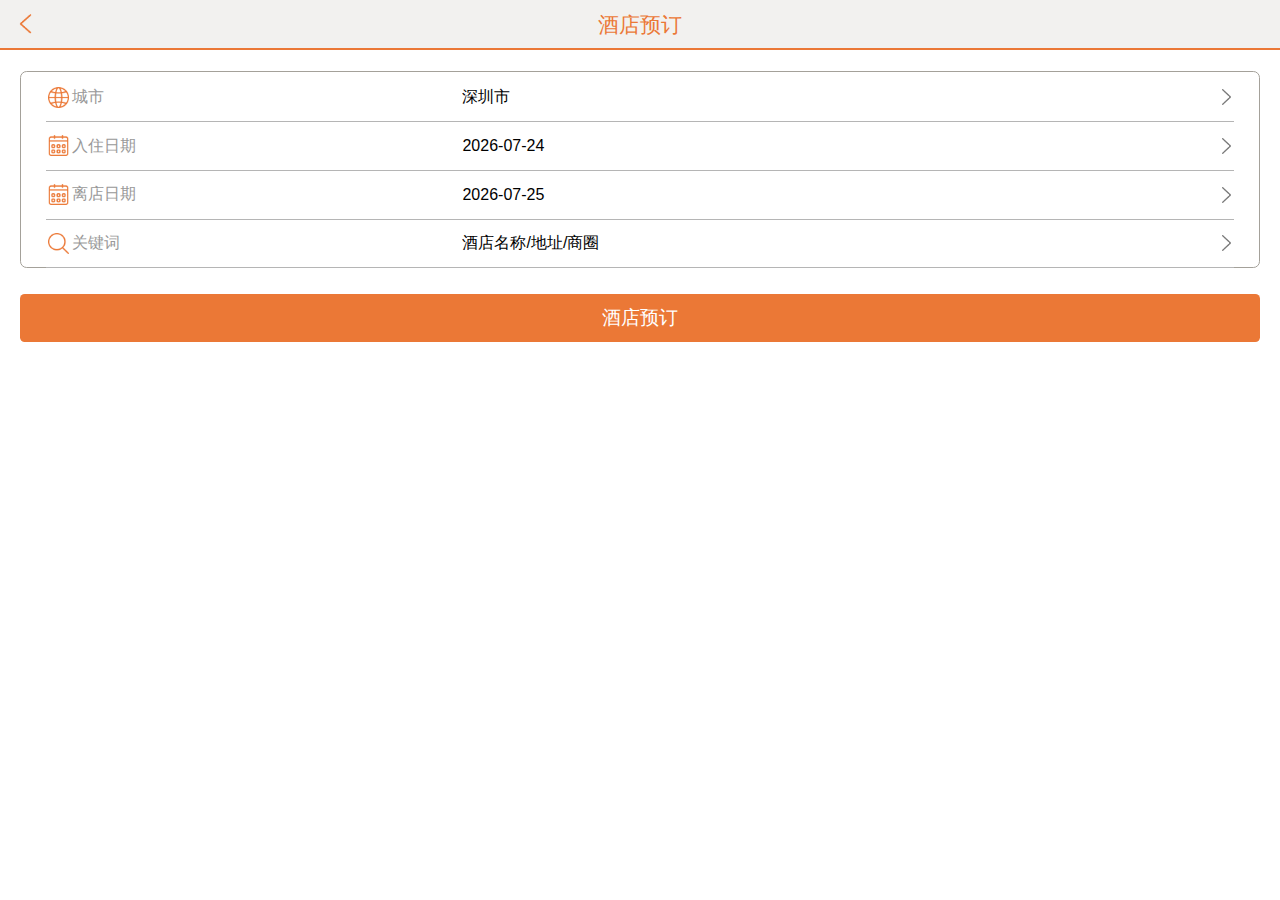
==== mobileDatePicker/index.html @ d3fdb728 "把本地的date控件推送上来" ====
<!doctype html>
<html>
<head>
<meta charset="utf-8">
<meta name="viewport" content="width=device-width,initial-scale=1.0,minimum-scale=1.0,maximum-scale=1.0">
<title>3-酒店预订</title>
<script language="javascript" src="js/jquery-1.8.3.js"></script>
<link rel="stylesheet" type="text/css" href="css/css.css"/>
<style type="text/css">
    /*日期控件样式*/
    .datetb {
        border-collapse: collapse;
        font-size: 12pt;
    }

    .datetb td, .datetb th {
        text-align: center;
        line-height: 2.5;
        vertical-align: middle;
        color: black;
        border: 1px #eee solid;
    }

    .datetb th {
        background-color: #eee;
        border-color: #fff;
    }

    .datetb td {
        padding: 5pt 0 8pt 0;
        line-height: 1.5;
    }

    .datetb td.indate {
        color: #fff;
        background-image: url(images/bg_dateselect_in.png);
        background-repeat: no-repeat;
        background-position: center top;
        background-size: auto 100%;
    }

    .datetb td.outdate {
        color: #fff;
        background-image: url(images/bg_dateselect_out.png);
        background-repeat: no-repeat;
        background-position: center top;
        background-size: auto 100%;
    }

    .datetb td.selected {
        background-color: #999;
        color: #fff
    }

    .datetb .disable {
        color: #999;
    }

    .datetb .disabel1 {
        color: #999;
    }
</style>
<script language="javascript" type="text/javascript" src="js/jQuery.mobileDatePicker.js"></script>
</head>

<body style="background-color:#fff">
<div class="header">
    <a class="back" href="#"></a>
    <span>酒店预订</span>
</div>
<div class="HS">
    <div class="form">
        <table border="0" cellpadding="0" cellspacing="0" width="96%">
            <tr>
                <th>
                    <div class="wrap ct">城市</div>
                </th>
                <td>
                    <input type="text" class="txt" value="深圳市"/>
                </td>
            </tr>
            <tr>
                <th>
                    <div class="wrap date">入住日期</div>
                </th>
                <td>
                    <input type="text" class="txt" value="" id="indate"/>
                </td>
            </tr>
            <tr>
                <th>
                    <div class="wrap date">离店日期</div>
                </th>
                <td>
                    <input type="text" class="txt" value="" id="outdate"/>
                </td>
            </tr>
            <tr>
                <th class="search">
                    <div class="wrap search">关键词</div>
                </th>
                <td>
                    <input type="text" class="txt" value="酒店名称/地址/商圈"/>
                </td>
            </tr>
        </table>
    </div>
    <a href="#" class="btnC">酒店预订</a>
</div>
<script language="javascript" type="text/javascript">
    $(function () {
        $.fn.mobileDatePicker({
            FromFeild: "#indate",			//开始日期input ID
            ToFeild: "#outdate",		    //结束日期input ID
            dateNow: "",				    //今天日期，建议传入服务器的日期如：2015-02-05 为空默认使用用户端的日期
            getDateFrom: "indateRequest",   //获取url的get方式的日期传参 优先级最大 >> input value值  >> dateNow的值
            getDateTo: "outdateRequest",	//获取url的get方式的日期传参 优先级最大
        });
    })
</script>

</body>
</html>
---- mobileDatePicker/css/css.css ----
/*初始化*/
.clearfix:after{content:"."; display:block; clear:both; line-height:0; font-size:0; height:0; overflow:hidden; visibility:hidden;}
.clearfix{*zoom:1;}
.clear{display:block; height:0; font-size:0; line-height:0; visibility:hidden; overflow:hidden; clear:both;}
p,ul,ol,li,body,h1,h2,h3,h4,h5,h6,dl,dd,form,input,li,dd{margin:0; padding:0;}
body{font-size:12pt; color:#484848; font-family:Arial, Helvetica, sans-serif; background-color:#eeeee6;}
h1,h2,h3,h4,h5,h6{font-size:12pt;}
img{border:none}
ul li{list-style-type:none;}
ol{}
/*初始化*/

/*公用头部title*/
.header{position:relative; line-height:34pt; font-size:16pt; font-family:"微软雅黑"; color:#eb7836; background-color:#f2f1ef; text-align:center; border-bottom:2pt #eb7836 solid; padding-top:2pt;}
.header .back{position:absolute; display:block; cursor:pointer; width:38pt; height:36pt; left:0; top:0; background-repeat:no-repeat; background-position: center center; background-image:url(../images/btn_menubar_back.png); background-size: auto 100%;-webkit-background-size: auto 100%;}
.header .txtBtn{height:34pt; display:block; padding:0 8pt 0 8pt; font-size:13pt; color:#eb7836; text-decoration:none; position:absolute; right:0; top:2pt;}
.header .icoBtn{padding:0 8pt 0 18pt; background-image:url(../images/icon_o_phone.png); background-repeat:no-repeat; background-position:1pt center; background-size:auto 14pt;}



.btnC,.btnG{padding:8pt 10pt; min-width:48pt; font-size:14pt; border-radius:3.5pt; background-color:#eb7836; color:#fff; border:0; display:inline-block; text-align:center; text-decoration:none;}
.btnC:link,.btnC:hover,.btnG:link,.btnG:hover{text-decoration:none; color:#fff;}
.btnG{background-color:#b5b5b5;}

/*login*/
.loginWrap{margin:25pt 15pt 15pt 15pt;}
.loginWrap .textWrap .outer{}
.textWrap{border:1pt #a4a19a solid; border-radius:5pt;}
.textWrap th{vertical-align:middle;}
.textWrap th img{vertical-align:top;}
.textWrap .txt{font-size:12pt; color:#333; border:0; width:96%; text-indent:2pt; margin:10pt 0;}
.textWrap .def{color:#999;}
.loginWrap .btnWrap{padding-top:16pt;}
.loginWrap .btnC{width:48%;}
.loginWrap .msg{padding:16pt 0 12pt 0;}
.loginWrap .lb{color:#666;}
.loginWrap .lberror{color:red;}
.loginWrap .kr{border-top:1pt #999 solid;}
.loginWrap .kr h2{font-size:12pt; padding:4pt 0; padding-left:15pt; background-image:url(../images/icon_info.png); background-repeat:no-repeat; background-size: auto 60%; background-position:left center;}
.loginWrap .kr ol{padding-left:15pt;}
.loginWrap .kr ol li{padding:2pt 0;}

/*userBind*/
.uBind{}
.uBind .tbWrap{border-bottom:#b5b5b5 1pt solid;background-color:#fff;}
.uBind .tb{margin:0 auto; position:relative; bottom:-1pt; width:98%; border-collapse:collapse;}
.uBind td,.uBind th{padding:12pt 2pt; border-bottom:1pt #b5b5b5 solid; }
.uBind th{text-align:right; font-weight:normal;}
.uBind .btnC{width:96%; display:block; margin:18pt auto; padding-left:0; padding-right:0;}

/*酒店预订*/
.HS{background-color:#fff; padding:1pt 0  40pt 0;}
.HS .form{border:1pt #a4a19a solid; border-radius:5pt; margin:15pt;}
.HS .form table{margin:0 auto; position:relative; bottom:-1pt;}
.HS .form td,.HS .form th{padding:8pt 2pt; border-bottom:1pt #b5b5b5 solid; color:#333; font-size:12pt; vertical-align:middle; text-align:right}
.HS .form th{font-weight:normal; color:#999; text-align:left;}
.HS th .wrap{background-position:left center; background-repeat:no-repeat; background-size:auto 16pt; padding:2pt 0; padding-left:18pt; white-space:nowrap }
.HS th .ct{background-image:url(../images/icon_HS_city.png);}
.HS th .date{background-image:url(../images/icon_HS_date.png);}
.HS th .search{background-image:url(../images/icon_HS_search.png);}


/*.HS td .wrap{background-position:right center; background-repeat:no-repeat; background-size:auto 16pt; padding:2pt 0; padding-right:18pt; background-image:url(images/icon_arrow_right.png);}
*/
.HS .txt{ width:88%;border:0; font-size:12pt;background-position:right center; background-repeat:no-repeat; background-size:auto 12pt; padding:2pt 0; padding-right:18pt; background-image:url(../images/icon_arrow_right.png);}
.HS .btnC{display:block; margin:20pt 15pt; padding-left:0; padding-right:0;}



/*选择城市*/
.Ct-Sl{margin-right:36pt;}
.Ct-Sl .txtWrap{background-color:#fff; padding-left:18pt; border-radius:14pt; background-image:url(../images/icon_search_gray.png); background-repeat:no-repeat; background-size: auto 14pt; background-position:3pt center; border:0; margin:10pt; overflow:hidden;}
.Ct-Sl .txt{padding:6pt 12pt 6pt 0pt;font-size:12pt; color:#999; border:0; width:90%; background-color:transparent;}

.Ct-Sl h2{margin:0 0 0 10pt; padding:6pt 0; padding-left:16pt; background-position:left center; background-size:auto 14pt; background-repeat:no-repeat; color:black; background-image:url(../images/icon_city_title_location.png);}
.Ct-Sl h2.hot{background-image:url(../images/icon_city_title_hot.png)}
.Ct-Sl ul{color:#999; font-size:12pt; padding:1pt 5pt 2pt 5pt; background-color:#fff;}
.Ct-Sl li{line-height:1.2; padding:8pt; border-bottom:1pt #b5b5b5 solid;}
.rFixed{position:absolute; overflow:scroll;/* height:calc(100% - 38pt);*/ width:34pt; border-left:1pt #be961e solid; border-right:1pt #be961e solid; background-color:white; text-align:center; right:0; top:38pt;}
.rFixed a{display:block; color:#f08300; padding:3pt 0; margin-top:2pt; text-decoration:none;}
.rFixed .t{ padding:3pt 0; font-size:10pt; color:#f08300; padding-bottom:12pt;}

/*关键字-行政区域*/
.s_form{background-color:#fff; padding-left:18pt; border-radius:14pt; background-image:url(../images/icon_search_gray.png); background-repeat:no-repeat; background-size: auto 14pt; background-position:3pt center; border:0; margin:5pt 10pt; overflow:hidden; border:1pt #e0e0e0 solid;}
.s_form .txt{padding:6pt 12pt 6pt 0pt;font-size:12pt; color:#999; border:0; width:90%; background-color:transparent;}
.s_box{}
.s_box th{background-color:#eeeee6; vertical-align:top; padding:1pt 0; font-weight:normal; padding-bottom:10pt;}
.s_box th a{display:block; margin:25pt 4pt 0 4pt; padding:6pt; border-radius:12pt; color:#fff; text-decoration:none; background-color:#999; white-space:nowrap; text-align:center;}
.s_box th a.selected{background-color:#eb7836;}
.s_box td{background-color:#fff; vertical-align:top; padding-bottom:10pt;}
.s_box ul{padding-left:6pt;}
.s_box li{color:#999; padding:7pt 0pt; border-bottom:1pt #b5b5b5 solid;}


/*酒店列表*/
.hotelList{background-color:#fff;padding:2pt 0 40pt 0;}
.hotelList ul{margin:0 8px;}
.hotelList li{border-bottom:1pt #b5b5b5 solid; padding:8pt 0 4pt 0; position:relative;}
.hotelList h3{font-size:14pt; color:#333; line-height:1.25; padding-botom:2pt;}
.hotelList a,.hotelList a:link{text-decoration:none;}
.hotelList a h3,.hotelLista:link h3{color:#333; text-decoration:none;}
.hotelList .uplus{padding:3pt 0 3pt 2pt;}
.hotelList .uplus img{ height:14pt; vertical-align:top;  margin-right:6pt; width:auto;}
.hotelList .distance{font-size:10pt; padding:3pt 10pt 1pt 14pt; background-image:url(../images/icon_hotelList_location.png); background-repeat:no-repeat; background-size: auto 12pt; background-position:left 2pt; color:#999;}
.hotelList a .distance,.hotelList a:link .distance{color:#999; text-decoration:none;}
.hotelList .price{color:#f08300; font-size:14pt; position:absolute; right:4pt; top:25pt;}
.hotelList .price em{font-style:normal; font-size:10pt;}
.HLsiftBar{width:100%; height:32pt;left:0; bottom:4pt; position:fixed;}
.HLsiftBar .inner{margin:0 5pt;}
.HLsiftBar table{background-color:#f2f1ef; border-collapse:collapse; text-align:center;}
.HLsiftBar td{border:1pt #bfbfbf solid; }
.HLsiftBar a{color:#eb7836; text-decoration:none; display:block;padding:8pt 0;}
.HLsiftBar a.selected{color:#000;}
.HLsiftBar i{display:inline-block; background-repeat:no-repeat; background-size:auto 12pt; background-position:left center; font-style:normal; padding-left:14pt; padding-top:2pt;}
.HLsiftBar i.distance{background-image:url(../images/icon_hoteSift_distance_o.png)}
.HLsiftBar i.price{background-image:url(../images/icon_hoteSift_price_o.png)}
.HLsiftBar .selected .distance{background-image:url(../images/icon_hoteSift_distance_b.png)}
.HLsiftBar .selected .price{background-image:url(../images/icon_hoteSift_price_o.png)}

/*酒店详情*/

.HD{background-color:#e5e5e5;}
.HD .topInfo{background-color:white; padding:2pt 6pt 8pt 6pt; border-bottom:1pt #bfbfbf solid;}
.HD h1{font-size:14pt; color:#333; border-bottom:1pt #b5b5b5 solid; padding:12pt 0 5pt 0;}
.HD .topInfo .im{width:60pt; float:left; margin-top:5pt;}
.HD .topInfo .r{margin:10pt 0 0 68pt;}
.HD .r img{width:16pt; height:16pt; vertical-align:top; margin-right:4pt;}
.HD .r .distance{font-size:10pt; padding:3pt 0 1pt 14pt; margin-top:8pt; background-image:url(../images/icon_hotelList_location.png); background-repeat:no-repeat; background-size: auto 12pt; background-position:left 2pt; color:#999; }
.HD table{margin-top:6pt;}
.HD th{color:#333; background-color:#f8f8f8; border-bottom:1pt #e0e0e0 solid; padding:5pt 1pt; line-height:1.25;}
.HD td{text-align:center; color:#666; padding:5pt 2pt; vertical-align:middle; background-color:#fff;}
.HD .btnC,.HD .btnG{padding:4pt 3pt; min-width:40pt;}
.HD .title{color:#333; background-color:#f8f8f8; margin-top:6pt; border-bottom:1pt #e0e0e0 solid; padding:7pt 0 6pt 20pt; background-position:6pt center; background-size:auto 12pt; background-repeat:no-repeat; background-image:url(../images/icon_hd_title_fold.png)}
.HD .ts{background-image:url(../images/icon_hd_title_extend.png)}
.HD .txtInfo{background-color:white; padding:5pt 6pt 5pt 10pt; font-size:10pt; line-height:1.5; border-bottom:1pt #bfbfbf solid;}
.HD .map{background-color:#fff;}
.HD .map img{width:100%;}

/*填写订单*/
.OS{}
.OS .moudel{border-bottom:6pt #e5e5e5 solid; color:#999}
.OS .moudel .item{border-top:1pt #b5b5b5 solid; padding:8pt 0; margin:0 5pt;}
.OS .moudel .h{font-weight:bold; color:#333;border-top:0; padding-top:12pt;}
.OS .moudel .range{padding-left:15pt; padding-top:9pt; border-top:0; background-image:url(../images/icon_date_g.png); background-position:left center; background-repeat:no-repeat; background-size:auto 12pt;}
.OS .moudel .range em{color:#f08300; font-style:normal}
.OS .moudel .num{}
.OS .num{display:inline-block;font-size:14pt; border:1pt #e0e0e0 solid; height:18pt; overflow:hidden; float:right;}
.OS .num .reduce,.OS .num .add{border-right:1pt #e0e0e0 solid; line-height:18pt; color:#999; text-align:center; padding:0 9pt; background-color:#f8f8f8; display:inline-block; font-style:normal; }
.OS .num .add{border-right:0;border-left:1pt #e0e0e0 solid;}
.OS .num .text{border:0; font-size:14pt; width:24pt; line-height:14pt;height:14pt; padding:0; margin:0; text-align:center; padding:0 4pt; color:#333;} 
.OS .roomtype{float:left; margin-top:3pt;}
.OS .tbp{border-collapse:collapse;color:#999}
.OS .tbp td{padding:7pt 5pt;border-bottom:1pt #b5b5b5 solid; }
.OS .txt{color:#666; text-align:right; font-size:12pt; height:14pt; padding:4pt 12pt 4pt 0; text-indent:15pt; background-image:url(../images/icon_arrow_right.png); background-repeat:no-repeat; background-position:right center; background-size:auto 12pt; color:#666; border:0;}
.OS .tbcoupon{text-align:left;}
.OS .tbcoupon td{vertical-align:middle; border-bottom:3pt #e5e5e5 solid;}
.OS .tbcoupon td.sp{padding:1pt; background-color:#e5e5e5;}
.OS .tbcoupon a{display:block;; background-repeat:no-repeat; background-position:right center; background-size:auto 12pt; color:#666; border:0; padding:7pt 16pt 7pt 3pt; color:#666; text-decoration:none; margin-right:6pt; background-image:url(../images/icon_arrow_right.png);}
.OS  .privInner{color:#999; height:14pt; display:block; padding:2pt 4pt 2pt 14pt; background-repeat:no-repeat; background-position:left center; background-size:auto 12pt;}
.OS .priv .privInner{background-image:url(../images/icon_coupon_1.png)}
.OS .special .privInner{background-image:url(../images/icon_coupon_2.png)}
.OS .given .privInner{background-image:url(../images/icon_prvi_given.png)}
.OS .group .privInner{background-image:url(../images/icon_prvi_group.png)}
.OS .minus .privInner{background-image:url(../images/icon_prvi_minus.png)}
.OS .special1 .privInner{background-image:url(../images/icon_prvi_special1.png)}
.OS .tbcoupon .sld{margin-right:0; background-image:url(../images/bg_r_b_tick_g.png); background-size:20pt; background-position:right bottom;}
.OS .tbcoupon .selected{background-image:url(../images/bg_r_b_tick_o.png); color:#eb7836}
#prev,#next{display:inline-block; cursor:pointer}




.OS .special td{vertical-align:middle;}
.OS .totalinfo td{padding:7pt 5pt;}
.OS .dsc{background-color:#e5e5e5; font-size:10pt; line-height:1.5; color:#666;padding:8pt 5pt 5pt 20pt; background-image:url(../images/icon_info.png); background-position:5pt 8pt; background-repeat:no-repeat; background-size:auto 12pt;margin:0;}
.OS .btnbar{padding:12pt 5pt;}
.OS .btnbar .l{float:none; padding-bottom:5pt;}
.OS .btnbar .btnC{float:none;}
.OS .btnbar .l .p{color:#eb7836;}
.OS .btnbar .l .f{font-size:16pt;}
.OS .btnbar .l1{float:left; padding-bottom:0; padding-top:6pt;}
.OS .btnbar .btnC1{float:right;}
.tbp tr td:nth-child(1),.totalinfo tr td:nth-child(1){width:45%}
.tbp tr td:nth-child(2),.totalinfo tr td:nth-child(2){padding-left:0; padding-right:0; text-align:left; width:55%;}
.OS .tbp .txt,.OS .totalinfo .txt{width:100%; padding-left:0; padding-right:0; text-indent:6pt; text-align:left; background-image:none;}



/*优惠券选择*/
.Cs-rmd{color:#666; line-height:1.5; padding:10pt 5pt;}
.Csdate{margin:0 5pt 0 5pt; position:relative; height:1px; z-index:2; bottom:-1pt;}
.Csdate .tb{}
.Csdate .tb td{font-size:8pt;border:0; background-color:#fcf6df; vertical-align:top; border-top:3pt #999 solid; color:#999;text-align:center;}
.Csdate .tb .sl{border-color:#f08300; color:#f08300;/* border-left:1pt #f08300 solid; border-right:1pt #f08300 solid; */}
.Csdate .tb .sp{background-color:transparent; border-top:0;}
.Csdate .tb .sp div{width:6pt; }
.Csdate .item{ position:relative;}
.Csdate .tb td .uper{height:6pt; position:absolute; left:40%; bottom:-2px; display:none;}
.Csdate .tb .sl .uper{display:block;}

.Csdate .item .t{padding:4pt 2pt; line-height:1.25}
.Csdate .item .s{padding:3pt 2pt; line-height:1.25}
.Csdate .inner{margin:0 12pt; position:relative; overflow:hidden;}
.Csdate .tbWrap{position:absolute; left:0;}
.Csdate .btnLeft,.Csdate .btnRight{ height:30pt; width:16pt; display:block; background-size:65%; background-image:url(../images/icon_arrow_left.png); background-repeat:no-repeat; position:absolute; z-index:9; top:2pt; left:-5pt; background-position:center center;}
.Csdate .btnRight{ right:-5pt; left:auto; background-image:url(../images/icon_arrow_right.png);}

.couponWrap{margin:0 6pt; background-color:#fff; border:1pt #be961e solid; position:relative; z-index:1;}
.couponWrap td{ }

.coupontb{border-collapse:collapse;}
.coupontb td{border:4pt #fff solid; border-right:0;}
.coupontb .tdbtn{background-color:#f6de34; color:#010101; padding:0 2pt; text-align:center; white-space:nowrap;border-right:4pt #fff solid;border-left:0;}
.coupontb .tdselected{background-color:#ccc; background-image:url(../images/icon_coupon_used.png); background-position:center center; background-size:85% auto; background-repeat:no-repeat;border-right:4pt #fff solid;border-left:0;}
.coupontb .cpinfo{position:relative;color:white; overflow:hidden; background-color:#f20033;}
.coupontb .cpinfo p{padding:3pt 4pt; line-height:1.25; font-size:8pt;}
.coupontb .cpinfo .val{font-size:8pt; text-align:center}
.coupontb .cpinfo .val span{font-size:16pt;}
.coupontb .cpinfo .validity{font-size:8pt; line-height:1.5; padding-top:2pt; text-indent:5pt; overflow:hidden; text-overflow:ellipsis; position:absolute; left:0; bottom:0; background-color:rgba(0,0,0,0.8); width:100%; white-space:nowrap}
.dsc{font-size:10pt; line-height:1.5; color:#666;padding:8pt 5pt 5pt 20pt; background-image:url(../images/icon_info.png); background-position:5pt 8pt; background-repeat:no-repeat; background-size:auto 12pt; margin:5pt;}
.couponBind{margin:5pt; border:1pt #ccc solid; border-radius:3pt; background-color:#fff;}
.couponBind .txt{float:left; width:72%; border:0; padding:5pt 0; margin:3pt 0 0 3pt; color:#666;}
.couponBind .btnC{float:right; padding:6pt 2pt; margin:2pt;}
.couponBind .def{color:#999;}



/*预订成功待支付*/
.revs{}
.revs h1{color:#239f39; line-height:1.25; padding:6pt 5pt; border-bottom:6pt #e5e5e5 solid; background-color:#fff; text-align:center;}
.revs h1 span{display:inline-block; padding:3pt 0 3pt 16pt; background-image:url(../images/icon_g_trick.png); background-position:left center; background-repeat:no-repeat; background-size:12pt auto;}
.revs .info{line-height:1.25; font-size:11pt;margin:0 6pt; padding:10pt 0 0 0;}
.revs .info p{padding:4pt 0;}
.revs .btnC{display:block; margin:12pt 6pt; border-radius:15pt; background-color:#eb7836}
.HLsiftBar i.goon{background-image:url(../images/icon_footBar_goon.png)}
.HLsiftBar i.order{background-image:url(../images/icon_footBar_order.png)}
.HLsiftBar i.home{background-image:url(../images/icon_footBar_home.png)}


/*订单列表*/
.orderList{}
.orderList .nav{background-color:#fff;}
.orderList .nav td{cursor:pointer; border-bottom:4pt #e5e5e5 solid; padding:6pt 2pt; line-height:1.5; text-align:center;}
.orderList .nav .selected{border-color:#eb7836; color:#eb7836;}
.orderList .list{min-height:240pt; margin:0 5pt 0 32pt; padding:10pt 0 12pt 0; border-left:1pt #888 solid;}
.orderList .list li{margin:12pt  0 0 5pt; background-color:#fff; border-radius:5pt; padding:5pt; position:relative;background-size:36pt 36pt; background-repeat:no-repeat; background-position:right top;line-height:1.25;}
/*.orderList .list .ostate{width:18pt; height:18pt; background-size:100%; background-repeat:no-repeat; background-position:righ top;}
*/
.orderList .list .checked{background-image:url(../images/icon_orderState_checked.png)}
.orderList .list .checking{background-image:url(../images/icon_orderState_checking.png)}
.orderList .list .cancel{background-image:url(../images/icon_orderState_cancel.png)}
.orderList .list h2{padding:3px 0; padding-right:10pt;}
.orderList .list p{font-size:10pt;  padding:1pt 0; color:#787878}
.orderList .phone,.orderList .location{display:inline-block; padding:2pt 5pt 0pt 14pt; background-image:url(../images/icon_o_phone.png); background-size:12pt auto; background-repeat:no-repeat; background-position:left center;}
.orderList .location{background-image:url(../images/icon_o_location.png);}
.orderList .roomtype{margin-right:8pt;}
.orderList .aGrenn,.orderList .aGrey{position:absolute; display:block; cursor:pointer; text-decoration:none; font-size:12pt;right:5pt; bottom:4pt; text-align:right; color:#239f39}
.orderList .aGrey{color:#999;}
.orderList li.year{padding:0;margin:0;width:4pt; height:4pt;   border-radius:2pt;  background-color:#333; background-image:none;position:relative; left:-2.5pt;}
.orderList li.year span{font-weight:bold; font-size:8pt; position:absolute; left:-30pt; bottom:-4pt; text-align:right;}
.orderList .point{position:absolute;width:4pt; height:4pt; border-radius:2pt; background-color:#eb7836; left:-7pt; top:12pt;}
.orderList .checked .point{background-color:#eb7836;}
.orderList .cancel .point{background-color:#888;}
.orderList .point span{font-weight:bold; font-size:8pt; position:absolute; left:-22pt; top:-2pt; text-align:right; color:#999;}

/*订单详情*/

.oDetial{color:#999;padding-bottom:10pt;}
.oDetial .topInfo{border-bottom:6pt #e5e5e5 solid;  background-color:#fff;}
.oDetial .item{border-top:1pt #b5b5b5 solid; padding:8pt 0; margin:0 5pt; background-image:url(../images/icon_arrow_right.png); background-repeat:no-repeat; background-position:right center; background-size: auto 12pt; display:block; text-decoration:none;color:#999;}
.oDetial .h{font-weight:bold; border-top:0; color:#333;font-size:12pt; padding-top:16pt; background:none;}
.oDetial .item em{padding:3pt 8pt 1pt 15pt; border-top:0;background-position:left 3pt; background-repeat:no-repeat; background-size:auto 12pt; display:inline-block; font-style:normal;}
.oDetial .addr em{background-image:url(../images/icon_o_location.png)}
.oDetial .phone em{background-image:url(../images/icon_o_phone.png)}
.oDetial .p{background-color:#fff; line-height:1.8;}
.oDetial .p p{background-color:#fff;}
.oDetial .p .m{margin:0 6pt; padding:5pt 6pt 10pt 6pt;border-bottom:1pt #ccc solid;}
.oDetial .p .ipt{color:#666;}
.oDetial .p .wrap{color:#666;font-size:24pt; display:inline-block; padding:0 3pt;}
.oDetial .p .num{color:#239f39;}
.oDetial .p td{vertical-align:middle;}
.oDetial .btnC{display:block; margin:12pt 8pt 0 8pt; padding:7pt;}
.oDetial .btnF{display:block;  margin:12pt 8pt 0 8pt; text-decoration:none; padding:3pt 0 4pt 0; font-size:14pt; border-radius:4pt; background-color:#fff; color:#eb7836; border:1pt #bfbfbf solid;text-align:center; }
.oDetial .btnF span{display:inline-block; padding:3pt 0 2pt 16pt; background-image:url(../images/icon_o_cancel.png); background-size:14pt auto; background-repeat:no-repeat; background-position:left center;}
.oDetial .intotal{text-align:center; color:#666;font-size:10pt;}
.oDetial .intotal em{font-style:normal; font-weight:bold; color:#eb7836; font-size:18pt;}

/*使用买赠页面*/
.ugiven{padding-top:2pt;}
.ugiven a{display:block; margin:3pt 6pt; padding:6pt 12pt 6pt 6pt; line-height:1.5; color:#777; text-decoration:none;border:1pt dashed #ccc;}
.ugiven a.selected{color:#eb7836; border:1pt #eb7836 solid; background-image:url(../images/bg_r_b_tick_o.png); background-size:20pt; background-repeat:no-repeat; background-position:right bottom;}

/*使用团购券码*/
.gbCode{}
.gbCode h2{color:#666; line-height:1.5; padding:10pt 5pt 2pt 5pt; font-weight:normal}
.gbCode .tb{padding:4pt 0 0 0; margin:3pt 6pt;}
.gbCode .tb div{display:table-cell; vertical-align:middle; text-align:center; border:1pt #e0e0e0 solid; padding:3pt 0; background-image:url(../images/bg_icon_radioBox.png); background-size:10pt; background-repeat:no-repeat; background-position:5pt 46%; width:49.8%; border-radius:5pt;padding-left:12pt;}
.gbCode .tb .selected{background-image:url(../images/bg_icon_radioBox_s.png); border:1pt #eb7836 solid;}
.gbCode .tb div img{height:24pt}
.gbCode .tb .sp{border:0; margin:0; padding:4pt; background:none;width:auto;}
.gbCode .tb .end{background:none; border:none;}
.gbCode .tb input{display:none;}


/*补充150207*/
.header .icoToHome{position:absolute;display:inline-block; background-image:url(../images/icon_footBar_home.png); background-repeat:no-repeat; background-position:1pt center; background-size:auto 20pt; width:38pt; height:36pt; background-position:50% 40%; right:2pt;}
.OS .btnbar .l{font-size:.75em;}
.OS .btnbar .l .p {font-size:1.5em;}/*
@media screen and ( min-width: 639px ) {
	.btnbar .p_info{display:inline;}
	.OS .btnbar .l1 {
		padding-top:5pt;
	}
	}
@media screen and ( max-width: 639px ) {
	.btnbar .p_info{display:block;}
	
	.OS .btnbar .l1 {
		padding-top:0;
	}
}
*/
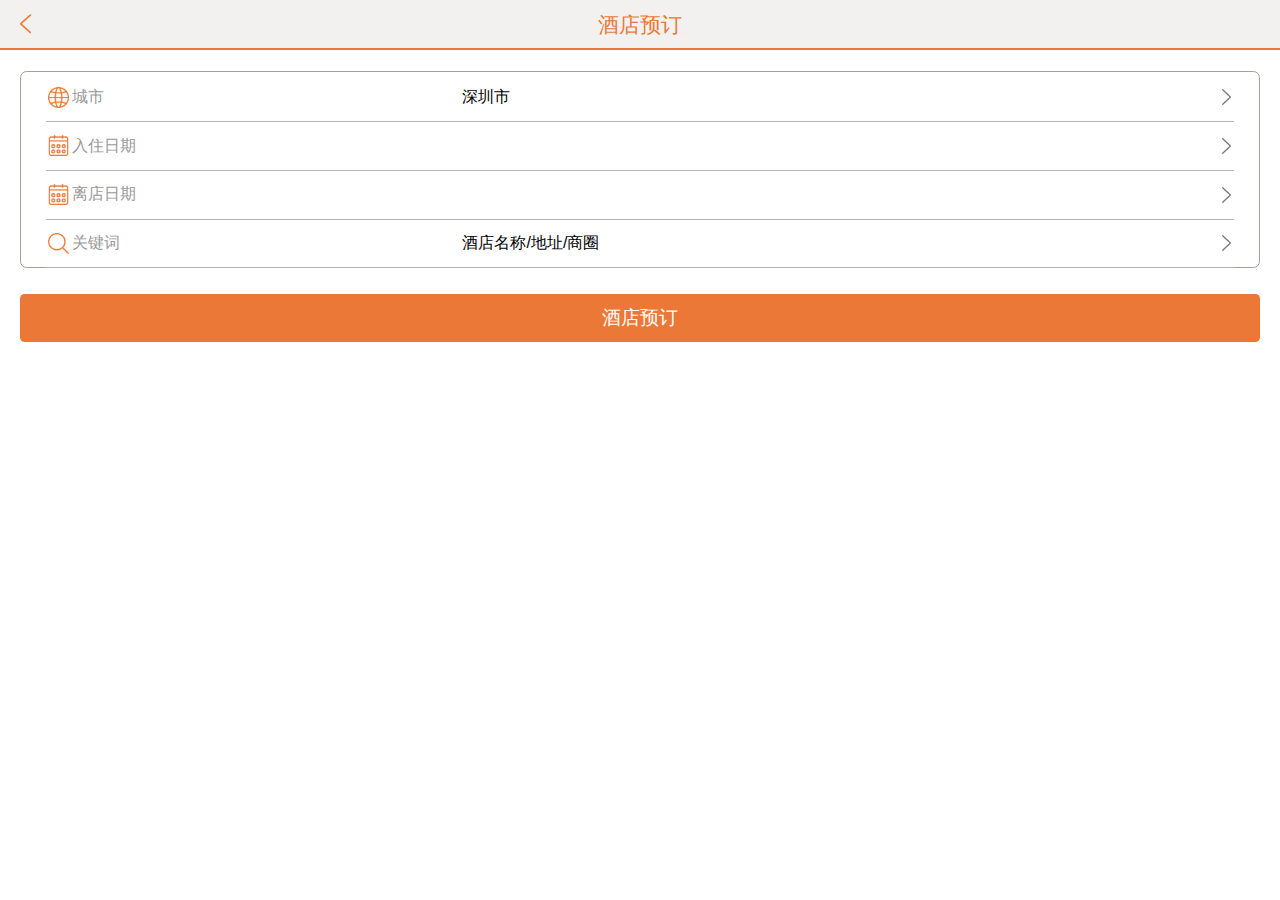
==== commit a3527518: "基本功能的完善" ====
--- a/mobileDatePicker/index.html
+++ b/mobileDatePicker/index.html
@@ -6,60 +6,6 @@
 <title>3-酒店预订</title>
 <script language="javascript" src="js/jquery-1.8.3.js"></script>
 <link rel="stylesheet" type="text/css" href="css/css.css"/>
-<style type="text/css">
-    /*日期控件样式*/
-    .datetb {
-        border-collapse: collapse;
-        font-size: 12pt;
-    }
-
-    .datetb td, .datetb th {
-        text-align: center;
-        line-height: 2.5;
-        vertical-align: middle;
-        color: black;
-        border: 1px #eee solid;
-    }
-
-    .datetb th {
-        background-color: #eee;
-        border-color: #fff;
-    }
-
-    .datetb td {
-        padding: 5pt 0 8pt 0;
-        line-height: 1.5;
-    }
-
-    .datetb td.indate {
-        color: #fff;
-        background-image: url(images/bg_dateselect_in.png);
-        background-repeat: no-repeat;
-        background-position: center top;
-        background-size: auto 100%;
-    }
-
-    .datetb td.outdate {
-        color: #fff;
-        background-image: url(images/bg_dateselect_out.png);
-        background-repeat: no-repeat;
-        background-position: center top;
-        background-size: auto 100%;
-    }
-
-    .datetb td.selected {
-        background-color: #999;
-        color: #fff
-    }
-
-    .datetb .disable {
-        color: #999;
-    }
-
-    .datetb .disabel1 {
-        color: #999;
-    }
-</style>
 <script language="javascript" type="text/javascript" src="js/jQuery.mobileDatePicker.js"></script>
 </head>
 
@@ -109,12 +55,14 @@
 </div>
 <script language="javascript" type="text/javascript">
     $(function () {
-        $.fn.mobileDatePicker({
+        $.mobileDatePicker({
             FromFeild: "#indate",			//开始日期input ID
             ToFeild: "#outdate",		    //结束日期input ID
             dateNow: "",				    //今天日期，建议传入服务器的日期如：2015-02-05 为空默认使用用户端的日期
             getDateFrom: "indateRequest",   //获取url的get方式的日期传参 优先级最大 >> input value值  >> dateNow的值
             getDateTo: "outdateRequest",	//获取url的get方式的日期传参 优先级最大
+            dayLimit:0,
+            callBack:function(){console.log('111')}
         });
     })
 </script>
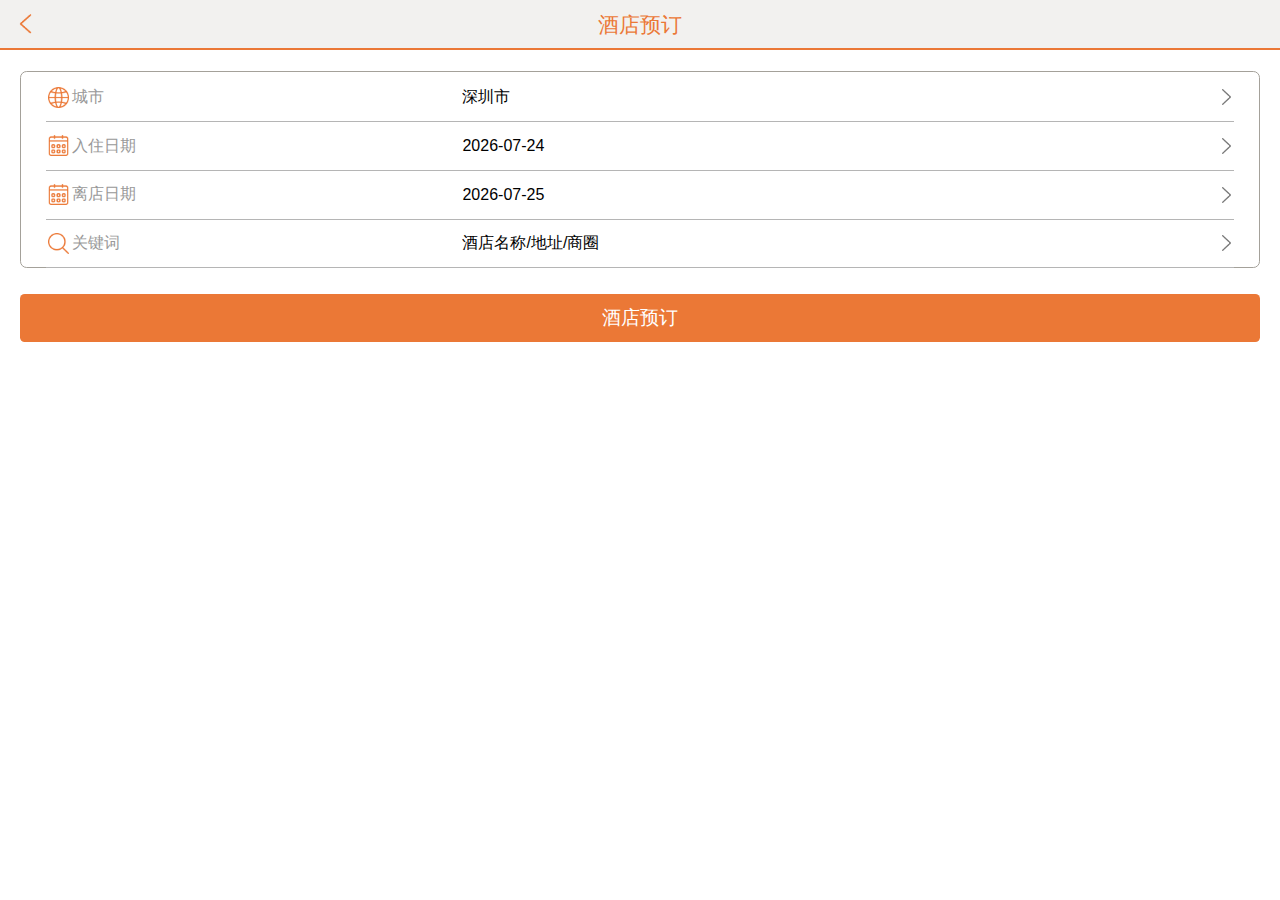
==== commit d174ef0f: "加入media查询，多设备支持" ====
--- a/mobileDatePicker/index.html
+++ b/mobileDatePicker/index.html
@@ -61,8 +61,8 @@
             dateNow: "",				    //今天日期，建议传入服务器的日期如：2015-02-05 为空默认使用用户端的日期
             getDateFrom: "indateRequest",   //获取url的get方式的日期传参 优先级最大 >> input value值  >> dateNow的值
             getDateTo: "outdateRequest",	//获取url的get方式的日期传参 优先级最大
-            dayLimit:0,
-            callBack:function(){console.log('111')}
+            dayLimit:1,                     //区间日期限制
+            callBack:function(){console.log('111')}//回调函数
         });
     })
 </script>
